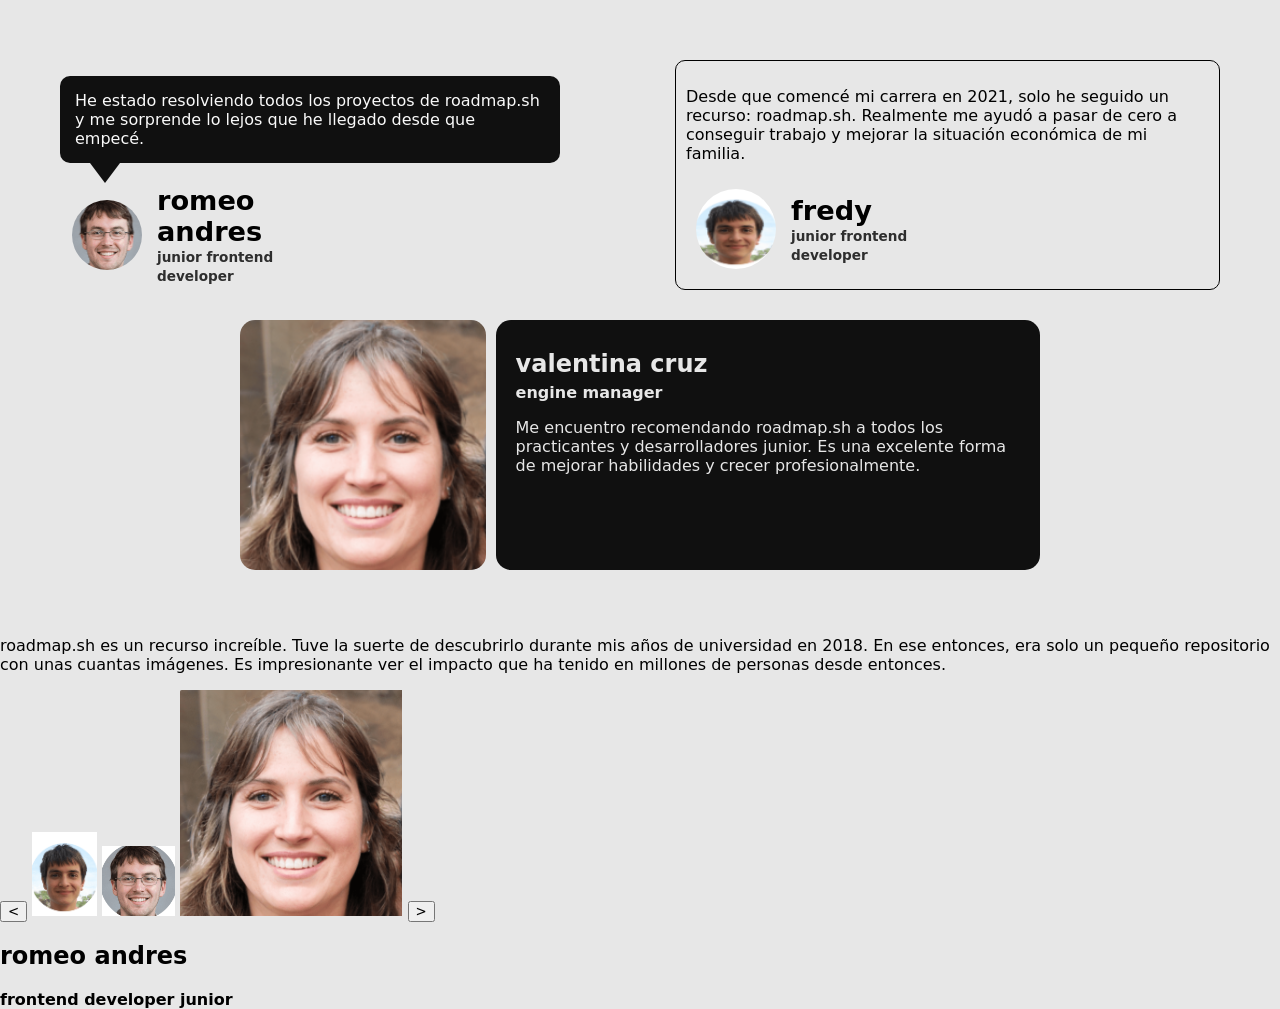
==== CSS/03 -  Testimonial Cards/index.html @ 7567f305 "a mitad de repositorio css 03" ====
<!doctype html>
<html lang="en">
  <head>
    <meta charset="UTF-8" />
    <meta name="viewport" content="width=device-width, initial-scale=1.0" />
    <title>Testimonial cards</title>
    <link rel="stylesheet" href="style.css" />
  </head>
  <body>
    <section class="card">
      <article class="card1">
        <p class="card1__comentario">
          He estado resolviendo todos los proyectos de roadmap.sh y me sorprende
          lo lejos que he llegado desde que empecé.
        </p>
        <figure class="card1__perfil">
          <img
            class="card1__img"
            src="assets/romeo-andres.png"
            alt="foto de romeo andres"
          />
          <figcaption class="card1__informacion">
            <h2 class="card1__nombre">romeo andres</h2>
            <span class="card1__cargo">
              <strong> junior frontend developer </strong>
            </span>
          </figcaption>
        </figure>
      </article>
      <article class="card2">
        <p class="card2__comentario">
          Desde que comencé mi carrera en 2021, solo he seguido un recurso:
          roadmap.sh. Realmente me ayudó a pasar de cero a conseguir trabajo y
          mejorar la situación económica de mi familia.
        </p>
        <figure class="card2__perfil">
          <img class="card2__img" src="assets/fredy.png" alt="foto de fredy" />
          <figcaption class="card2__informacion">
            <h2 class="card2__nombre">fredy</h2>
            <span class="card2__cargo"
              ><strong> junior frontend developer </strong></span
            >
          </figcaption>
        </figure>
      </article>
      <article class="card3">
        <img
          class="card3__img"
          src="assets/valentina.png"
          alt="foto de valentina cruz"
        />
        <div class="card3__contenedor">
          <div class="card3__perfil">
            <h2 class="card3__nombre">valentina cruz</h2>
            <span class="card3__cargo"><strong>engine manager</strong></span>
          </div>
          <p class="card3__comentario">
            Me encuentro recomendando roadmap.sh a todos los practicantes y
            desarrolladores junior. Es una excelente forma de mejorar
            habilidades y crecer profesionalmente.
          </p>
        </div>
      </article>
    </section>
    <section class="cards">
      <p class="cards__comentario">
        roadmap.sh es un recurso increíble. Tuve la suerte de descubrirlo
        durante mis años de universidad en 2018. En ese entonces, era solo un
        pequeño repositorio con unas cuantas imágenes. Es impresionante ver el
        impacto que ha tenido en millones de personas desde entonces.
      </p>
      <div>
        <button>&lt</button>
        <img src="assets/fredy.png" />
        <img src="assets/romeo-andres.png" alt="foto romeo andres" />
        <img src="assets/valentina.png" />
        <button>&gt</button>
        <div class="cards__perfil">
          <h2 class="cards__nombre">romeo andres</h2>
          <span class="cards__cargo"><strong>frontend developer junior</strong></span>
        </div>
      </div>
    </section>
  </body>
</html>
---- CSS/03 -  Testimonial Cards/style.css ----
body {
  margin: 0;
  background-color: #e7e7e7;
}

body * {
  font-family: system-ui, -apple-system, BlinkMacSystemFont, 'Segoe UI', Roboto, Oxygen, Ubuntu, Cantarell, 'Open Sans', 'Helvetica Neue', sans-serif;
  box-sizing: border-box;
}

.card {
  padding: min(50px, 4%);

  display: grid;

  grid-template-columns: repeat(auto-fit, minmax(300px, 1fr));
  gap: 20px 50px;
  justify-items: start;
  align-items: start;
}

/* primera card */

.card1 {
  padding: 10px;
}

.card1__comentario {
  padding: 15px;
  max-width: 500px;

  margin-bottom: 22px;
  
  border-radius: 10px;
  color: #fafafa;
  background-color: #101010;

  position: relative;

  &::after {
    content: "";

    position: absolute;
    bottom: -20px;
    left: 30px;

    border-left: 15px solid transparent;
    border-right: 15px solid transparent;
    border-top: 20px solid #101010;
  }
}

.card1__perfil {
  display: flex;
  gap: 15px;

  margin: 0;

  padding: 0 12px;

  align-items: center;

  width: 100%;
  max-width: 300px;
}

.card1__img {
  width: 70px;
  height: 70px;
  border-radius: 50%;
}

.card1__informacion {
  flex-basis: 30%;
  flex-grow: 1;
  
  max-width: 180px;
}

.card1__nombre {
  margin: 0;

  font-size: 1.7em;
}

.card1__cargo {
  font-size: .85em;
  opacity: .8;
}

/* segunda card */

.card2 {
  border: 1px solid;
  padding: 10px;
  margin: 10px;
  border-radius: 10px;
}

.card2__perfil {
  display: flex;
  gap: 15px;

  margin: 0;

  padding: 10px;

  align-items: center;

  width: 100%;
  max-width: 300px;

  border-radius: 10px;
}

.card2__img {
  width: 80px;
  height: 80px;
  border-radius: 50%;
}

.card2__informacion {
  flex-basis: 30%;
  flex-grow: 1;
  
  max-width: 180px;
}

.card2__nombre {
  margin: 0;

  font-size: 1.7em;
}

.card2__cargo {
  font-size: .85em;
  opacity: .8;
}

/* card 3 */

.card3 {
  display: flex;
  gap: 10px;

  height: 250px;
  max-height: 300px;
  width: 90%;
  max-width: 800px;

  justify-self: center;

  grid-column: 2 span;
}

.card3__img {
  max-height: 100%;
  border-radius: 15px;
}

.card3__contenedor {
  background-color: #101010;
  border-radius: 15px;
  padding: 10px 20px;
  color: #e7e7e7;
  padding-bottom: 50px;
}

.card3__nombre {
  margin-bottom: 5px;
}
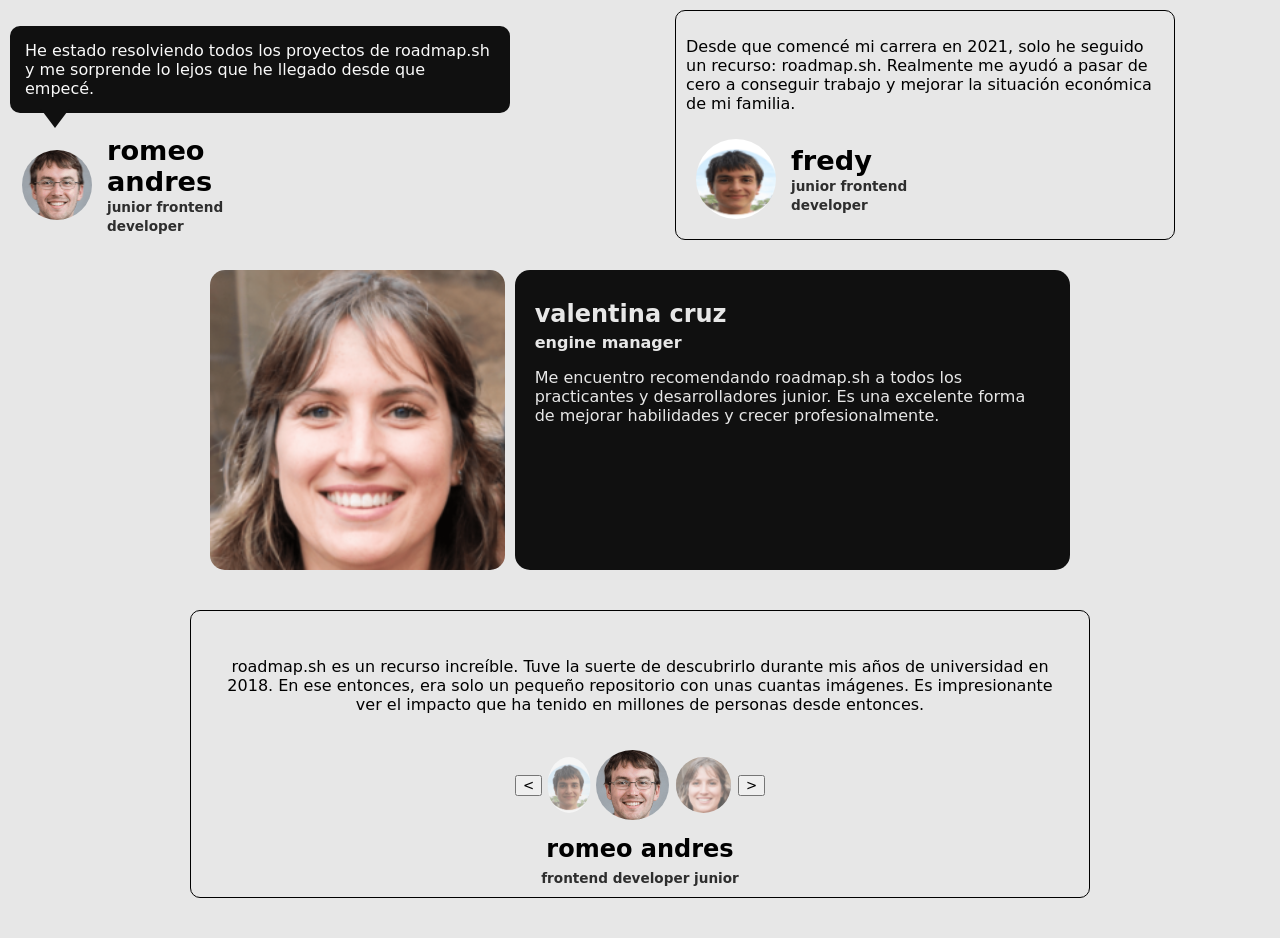
==== commit daea7368: "agregar ultimos retoques a testimonial cards" ====
--- a/CSS/03 -  Testimonial Cards/index.html
+++ b/CSS/03 -  Testimonial Cards/index.html
@@ -69,13 +69,15 @@
         pequeño repositorio con unas cuantas imágenes. Es impresionante ver el
         impacto que ha tenido en millones de personas desde entonces.
       </p>
-      <div>
-        <button>&lt</button>
-        <img src="assets/fredy.png" />
-        <img src="assets/romeo-andres.png" alt="foto romeo andres" />
-        <img src="assets/valentina.png" />
-        <button>&gt</button>
+      <div class="cards__contenedor">
         <div class="cards__perfil">
+          <button>&lt</button>
+          <img class="cards__img cards__img--left" src="assets/fredy.png" />
+          <img class="cards__img" src="assets/romeo-andres.png" alt="foto romeo andres" />
+          <img class="cards__img cards__img--right" src="assets/valentina.png" />
+          <button>&gt</button>
+        </div>
+        <div class="cards__informacion">
           <h2 class="cards__nombre">romeo andres</h2>
           <span class="cards__cargo"><strong>frontend developer junior</strong></span>
         </div>
--- a/CSS/03 -  Testimonial Cards/style.css
+++ b/CSS/03 -  Testimonial Cards/style.css
@@ -9,11 +9,9 @@
 }
 
 .card {
-  padding: min(50px, 4%);
-
   display: grid;
 
-  grid-template-columns: repeat(auto-fit, minmax(300px, 1fr));
+  grid-template-columns: 1fr 1fr;
   gap: 20px 50px;
   justify-items: start;
   align-items: start;
@@ -41,7 +39,7 @@
     content: "";
 
     position: absolute;
-    bottom: -20px;
+    bottom: -15px;
     left: 30px;
 
     border-left: 15px solid transparent;
@@ -95,6 +93,7 @@
   padding: 10px;
   margin: 10px;
   border-radius: 10px;
+  max-width: 500px;
 }
 
 .card2__perfil {
@@ -142,11 +141,12 @@
 .card3 {
   display: flex;
   gap: 10px;
-
-  height: 250px;
+  padding: 0 20px;
+
+  height: 30vw;
   max-height: 300px;
   width: 90%;
-  max-width: 800px;
+  max-width: 900px;
 
   justify-self: center;
 
@@ -154,9 +154,10 @@
 }
 
 .card3__img {
-  max-height: 100%;
   border-radius: 15px;
-}
+  height: 100%;
+  flex-grow: 0;
+} 
 
 .card3__contenedor {
   background-color: #101010;
@@ -164,8 +165,85 @@
   padding: 10px 20px;
   color: #e7e7e7;
   padding-bottom: 50px;
+  flex-basis: 50%;
+  flex-grow: 1;
+  height: 100%;
 }
 
 .card3__nombre {
   margin-bottom: 5px;
+}
+
+.cards {
+  margin: 20px;
+  border: 1px solid;
+  padding: 10px;
+  border-radius: 10px;
+  max-width: 900px;
+  margin: 40px auto;
+}
+
+.cards__comentario {
+  text-align: center;
+  padding: 20px;
+}
+
+.cards__contenedor {
+  display: flex;
+  flex-flow: column nowrap;
+  gap: 10px;
+  justify-content: center;
+}
+
+.cards__perfil {
+  display: flex;
+  justify-content: center;
+  align-items: center;
+}
+
+.cards__img {
+  height: 70px;
+  border-radius: 50%;
+}
+
+.cards__img--left, .cards__img--right {
+  scale: 0.8;
+  opacity: .6;
+}
+
+.cards__informacion {
+  text-align: center;
+
+  & h2 {
+    margin: 5px;
+  }
+}
+
+.cards__cargo {
+  font-size: .85em;
+  opacity: .8;
+}
+
+/* para celulares */
+@media (max-width: 800px) {
+  .card {
+    grid-template-columns: 1fr;
+    justify-items: center;
+    gap: 50px;
+  }
+
+  .card3 {
+    width: 100%;
+    grid-column: 1;
+    height: 300px;
+  }
+
+  .card3__img {
+    align-self: center;
+    height: 40vw;
+  }
+
+  .cards {
+    margin: 20px;
+  }
 }
